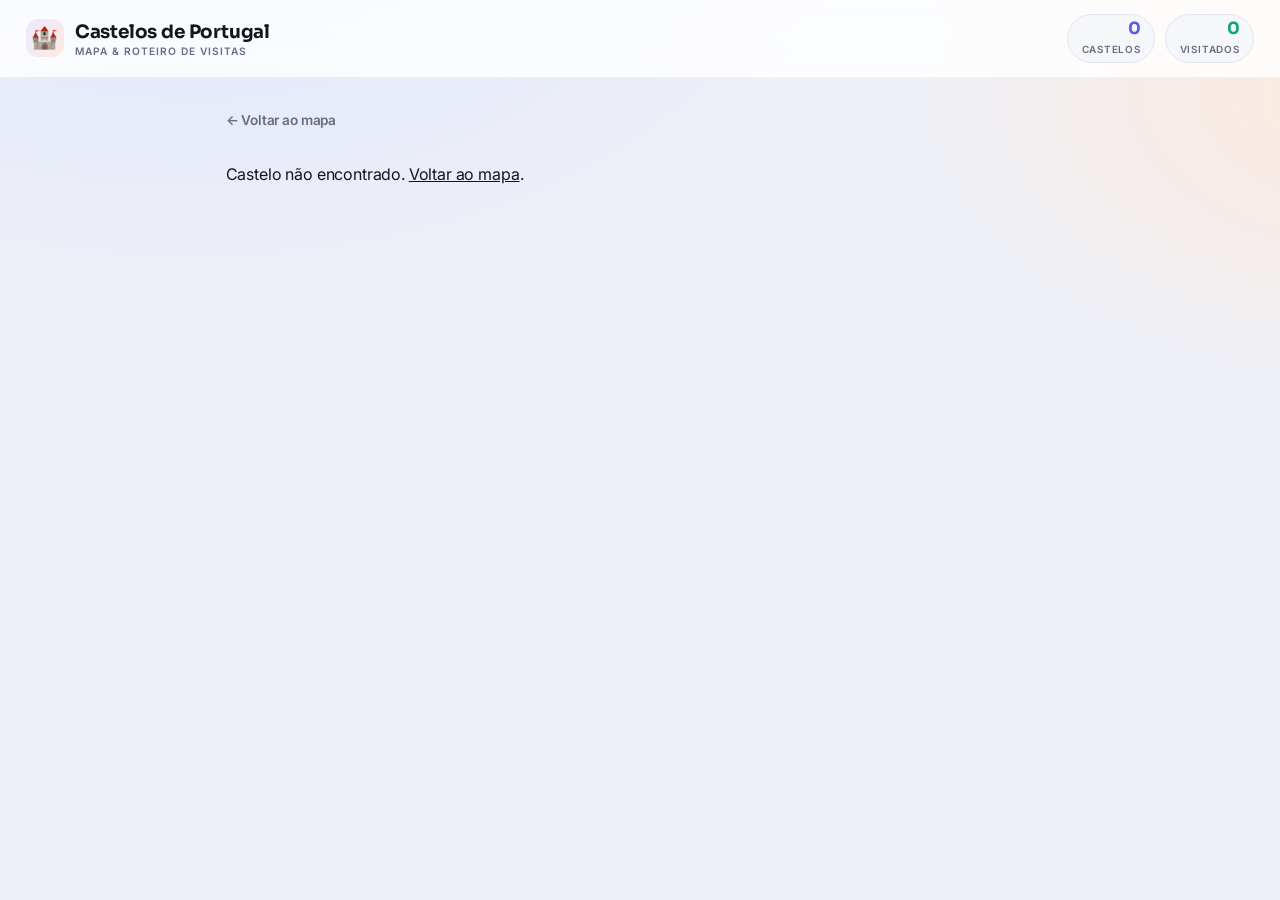
==== castle.html @ d74df735 "Initial commit: Castelos de Portugal interactive map site Static site with a Leaflet map of all 194 " ====
<!DOCTYPE html>
<html lang="pt">
<head>
<meta charset="UTF-8">
<meta name="viewport" content="width=device-width, initial-scale=1.0">
<title>Castelo — Castelos de Portugal</title>
<link rel="icon" href="data:image/svg+xml,<svg xmlns=%22http://www.w3.org/2000/svg%22 viewBox=%220 0 100 100%22><text y=%22.9em%22 font-size=%2290%22>🏰</text></svg>">
<link rel="preconnect" href="https://fonts.googleapis.com">
<link rel="preconnect" href="https://fonts.gstatic.com" crossorigin>
<link href="https://fonts.googleapis.com/css2?family=Sora:wght@500;600;700;800&family=Inter:wght@400;500;600;700&display=swap" rel="stylesheet">
<link rel="stylesheet" href="styles.css" />
</head>
<body>
  <header class="site-header">
    <a href="index.html" class="brand">
      <span class="crest">🏰</span>
      <span>Castelos de Portugal<small>mapa &amp; roteiro de visitas</small></span>
    </a>
    <div class="header-stats">
      <div class="header-stat">
        <span class="num" id="stat-total">0</span>
        <span class="lbl">Castelos</span>
      </div>
      <div class="header-stat visited">
        <span class="num" id="stat-visited">0</span>
        <span class="lbl">Visitados</span>
      </div>
    </div>
  </header>

  <div class="detail-wrap" id="detail-wrap">
    <a href="index.html" class="back-link">← Voltar ao mapa</a>
    <div id="content">Carregando…</div>
  </div>

  <div id="lightbox">
    <button class="close-x" id="lightbox-close">&times;</button>
    <img id="lightbox-img" src="" alt="" />
  </div>

  <div id="toast"></div>

  <script src="common.js"></script>
  <script src="storage.js"></script>
  <script src="castle.js"></script>
</body>
</html>
---- styles.css ----
:root {
  --font-display: "Sora", "Inter", -apple-system, "Segoe UI", sans-serif;
  --font-body: "Inter", -apple-system, "Segoe UI", sans-serif;

  --bg: #eef0f6;
  --bg-grad: radial-gradient(1200px 700px at 15% -10%, #dfe6ff 0%, transparent 55%),
             radial-gradient(1000px 600px at 110% 10%, #ffe9dc 0%, transparent 50%),
             var(--bg);
  --surface: #ffffff;
  --surface-2: #f6f7fb;
  --glass: rgba(255, 255, 255, 0.68);
  --glass-strong: rgba(255, 255, 255, 0.82);
  --glass-border: rgba(255, 255, 255, 0.55);
  --border: #e2e5f0;
  --text: #14161f;
  --text-muted: #676c80;
  --accent: #5b5bf0;
  --accent-2: #ff7a59;
  --accent-soft: #eceaff;
  --accent-2-soft: #ffe9e0;
  --visited: #17a673;
  --visited-soft: #dcf6ec;
  --shadow: 0 20px 50px -12px rgba(30, 34, 60, 0.22);
  --shadow-sm: 0 6px 18px -6px rgba(30, 34, 60, 0.16);
  --shadow-glass: 0 8px 32px rgba(30, 34, 60, 0.1);
  --radius-lg: 26px;
  --radius: 20px;
  --radius-sm: 14px;
  font-synthesis: none;
}

@media (prefers-color-scheme: dark) {
  :root {
    --bg: #0d0e14;
    --bg-grad: radial-gradient(1200px 700px at 15% -10%, #211b3d 0%, transparent 55%),
               radial-gradient(1000px 600px at 110% 10%, #3a2418 0%, transparent 50%),
               var(--bg);
    --surface: #16171f;
    --surface-2: #1c1d28;
    --glass: rgba(22, 23, 31, 0.62);
    --glass-strong: rgba(22, 23, 31, 0.82);
    --glass-border: rgba(255, 255, 255, 0.08);
    --border: #2a2c3a;
    --text: #f1f1f6;
    --text-muted: #9a9db2;
    --accent: #8b8cff;
    --accent-2: #ff9270;
    --accent-soft: #262452;
    --accent-2-soft: #3a2a20;
    --visited: #3ddba0;
    --visited-soft: #14342a;
    --shadow: 0 20px 50px -12px rgba(0, 0, 0, 0.55);
    --shadow-sm: 0 6px 18px -6px rgba(0, 0, 0, 0.45);
    --shadow-glass: 0 8px 32px rgba(0, 0, 0, 0.4);
  }
}

* { box-sizing: border-box; }

html, body {
  margin: 0;
  padding: 0;
  height: 100%;
}

body {
  font-family: var(--font-body);
  background: var(--bg-grad);
  background-attachment: fixed;
  color: var(--text);
  -webkit-font-smoothing: antialiased;
  letter-spacing: -0.01em;
}

a { color: inherit; }
::selection { background: var(--accent-soft); }

/* ---------- Header ---------- */

.site-header {
  display: flex;
  align-items: center;
  justify-content: space-between;
  gap: 1rem;
  padding: 0.85rem 1.6rem;
  background: var(--glass-strong);
  backdrop-filter: blur(20px) saturate(160%);
  -webkit-backdrop-filter: blur(20px) saturate(160%);
  border-bottom: 1px solid var(--glass-border);
  position: sticky;
  top: 0;
  z-index: 500;
}

.brand {
  display: flex;
  align-items: center;
  gap: 0.7rem;
  font-family: var(--font-display);
  font-size: 1.15rem;
  font-weight: 700;
  letter-spacing: -0.01em;
  text-decoration: none;
  color: var(--text);
}

.brand .crest {
  font-size: 1.35rem;
  line-height: 1;
  display: grid;
  place-items: center;
  width: 38px;
  height: 38px;
  border-radius: 12px;
  background: linear-gradient(135deg, var(--accent-soft), var(--accent-2-soft));
}

.brand small {
  display: block;
  font-family: var(--font-body);
  font-size: 0.64rem;
  letter-spacing: 0.1em;
  text-transform: uppercase;
  color: var(--text-muted);
  font-weight: 600;
  margin-top: 0.1rem;
}

.header-stats {
  display: flex;
  align-items: center;
  gap: 0.6rem;
  font-family: var(--font-body);
}

.header-stat {
  text-align: right;
  line-height: 1.1;
  padding: 0.35rem 0.85rem;
  border-radius: 999px;
  background: var(--surface-2);
  border: 1px solid var(--border);
}

.header-stat .num {
  display: block;
  font-family: var(--font-display);
  font-size: 1.05rem;
  font-weight: 700;
  color: var(--accent);
}

.header-stat.visited .num { color: var(--visited); }

.header-stat .lbl {
  font-size: 0.62rem;
  letter-spacing: 0.08em;
  text-transform: uppercase;
  color: var(--text-muted);
  font-weight: 600;
}

/* ---------- Layout: map page ---------- */

#app {
  display: flex;
  gap: 14px;
  height: calc(100vh - 68px);
  padding: 14px;
}

#map {
  flex: 1;
  height: 100%;
  background: var(--surface-2);
  border-radius: var(--radius-lg);
  box-shadow: var(--shadow);
  overflow: hidden;
  border: 1px solid var(--border);
}

.leaflet-container {
  font-family: var(--font-body);
  background: var(--surface-2) !important;
}

#sidebar {
  width: 360px;
  flex-shrink: 0;
  background: var(--glass-strong);
  backdrop-filter: blur(24px) saturate(160%);
  -webkit-backdrop-filter: blur(24px) saturate(160%);
  border: 1px solid var(--glass-border);
  border-radius: var(--radius-lg);
  box-shadow: var(--shadow);
  display: flex;
  flex-direction: column;
  overflow: hidden;
}

.sidebar-controls {
  padding: 1.1rem 1.1rem 0.8rem;
  border-bottom: 1px solid var(--border);
  font-family: var(--font-body);
}

.search-box { position: relative; }

.search-box input {
  width: 100%;
  padding: 0.65rem 1rem;
  border-radius: 999px;
  border: 1px solid var(--border);
  background: var(--surface);
  color: var(--text);
  font-size: 0.9rem;
  font-family: inherit;
  box-shadow: var(--shadow-sm);
}

.search-box input:focus {
  outline: none;
  box-shadow: 0 0 0 3px var(--accent-soft);
  border-color: var(--accent);
}

.filter-row {
  display: flex;
  gap: 0.5rem;
  margin-top: 0.7rem;
}

.filter-row select {
  flex: 1;
  padding: 0.45rem 0.6rem;
  border-radius: 10px;
  border: 1px solid var(--border);
  background: var(--surface);
  color: var(--text);
  font-size: 0.8rem;
  font-family: inherit;
  font-weight: 500;
}

.toggle-chip {
  display: inline-flex;
  align-items: center;
  gap: 0.35rem;
  padding: 0.42rem 0.75rem;
  border-radius: 999px;
  border: 1px solid var(--border);
  background: var(--surface);
  font-size: 0.76rem;
  font-weight: 600;
  cursor: pointer;
  user-select: none;
  white-space: nowrap;
  color: var(--text-muted);
  transition: background 0.15s, color 0.15s, border-color 0.15s;
}

.toggle-chip.active {
  background: var(--visited-soft);
  border-color: var(--visited);
  color: var(--visited);
}

#castle-list {
  flex: 1;
  overflow-y: auto;
  padding: 0.5rem 0.7rem 1rem;
  font-family: var(--font-body);
}

.list-item {
  display: flex;
  gap: 0.7rem;
  padding: 0.55rem 0.6rem;
  border-radius: var(--radius-sm);
  cursor: pointer;
  align-items: center;
  border: 1px solid transparent;
  transition: background 0.12s, transform 0.12s;
}

.list-item:hover {
  background: var(--surface);
  border-color: var(--border);
  transform: translateX(2px);
}

.list-item .thumb {
  width: 44px;
  height: 44px;
  border-radius: 12px;
  background: var(--surface-2) center/cover no-repeat;
  flex-shrink: 0;
  border: 1px solid var(--border);
}

.list-item .info { min-width: 0; flex: 1; }

.list-item .name {
  font-size: 0.86rem;
  font-weight: 600;
  white-space: nowrap;
  overflow: hidden;
  text-overflow: ellipsis;
}

.list-item .meta {
  font-size: 0.74rem;
  color: var(--text-muted);
  white-space: nowrap;
  overflow: hidden;
  text-overflow: ellipsis;
}

.list-item .visited-dot {
  width: 8px;
  height: 8px;
  border-radius: 50%;
  background: var(--visited);
  flex-shrink: 0;
  box-shadow: 0 0 0 3px var(--visited-soft);
}

.empty-note {
  padding: 2rem 1rem;
  text-align: center;
  color: var(--text-muted);
  font-size: 0.85rem;
}

/* ---------- Leaflet marker / popup styling ---------- */

.castle-marker { display: block; }

.castle-tooltip {
  background: var(--glass-strong);
  backdrop-filter: blur(16px) saturate(160%);
  -webkit-backdrop-filter: blur(16px) saturate(160%);
  color: var(--text);
  border: 1px solid var(--glass-border);
  border-radius: 14px;
  box-shadow: var(--shadow-glass);
  padding: 0.65rem 0.9rem;
  font-family: var(--font-body);
}
.castle-tooltip::before { border: none; }

.tt-name {
  font-family: var(--font-display);
  font-weight: 700;
  font-size: 0.92rem;
  margin-bottom: 0.15rem;
}
.tt-meta {
  font-size: 0.76rem;
  color: var(--text-muted);
}
.tt-hint {
  margin-top: 0.35rem;
  font-size: 0.7rem;
  color: var(--accent);
  font-weight: 700;
}

.marker-cluster-custom { background: transparent; }
.marker-cluster-custom div {
  width: 36px;
  height: 36px;
  border-radius: 50%;
  color: #fff;
  display: flex;
  align-items: center;
  justify-content: center;
  font-family: var(--font-display);
  font-weight: 700;
  font-size: 0.78rem;
  border: 3px solid var(--surface);
  box-shadow: var(--shadow-sm);
}

.leaflet-control-zoom {
  border: none !important;
  box-shadow: var(--shadow-sm) !important;
  border-radius: 12px !important;
  overflow: hidden;
}
.leaflet-control-zoom a {
  background: var(--glass-strong) !important;
  backdrop-filter: blur(12px);
  color: var(--text) !important;
  border-color: var(--glass-border) !important;
}
.leaflet-control-attribution {
  background: var(--glass) !important;
  backdrop-filter: blur(8px);
  border-radius: 8px 0 0 0;
  color: var(--text-muted) !important;
}
.leaflet-control-attribution a { color: var(--accent) !important; }

/* ---------- Detail page ---------- */

.detail-wrap {
  max-width: 880px;
  margin: 0 auto;
  padding: 2rem 1.6rem 5rem;
}

.back-link {
  display: inline-flex;
  align-items: center;
  gap: 0.35rem;
  font-family: var(--font-body);
  font-size: 0.85rem;
  font-weight: 600;
  color: var(--text-muted);
  text-decoration: none;
  margin-bottom: 1.2rem;
  transition: color 0.15s;
}

.back-link:hover { color: var(--accent); }

.hero {
  border-radius: var(--radius-lg);
  overflow: hidden;
  background: var(--surface-2);
  box-shadow: var(--shadow);
  margin-bottom: 1.6rem;
  position: relative;
  border: 1px solid var(--border);
}

.hero img {
  width: 100%;
  max-height: 420px;
  object-fit: cover;
  display: block;
}

.hero .hero-placeholder {
  width: 100%;
  height: 260px;
  display: flex;
  align-items: center;
  justify-content: center;
  font-size: 3.5rem;
  color: var(--accent);
  opacity: 0.4;
  background: linear-gradient(135deg, var(--accent-soft), var(--accent-2-soft));
}

.detail-title-row {
  display: flex;
  justify-content: space-between;
  align-items: flex-start;
  gap: 1rem;
  flex-wrap: wrap;
  margin-bottom: 0.4rem;
}

.detail-title-row h1 {
  font-family: var(--font-display);
  font-size: 2.1rem;
  font-weight: 800;
  letter-spacing: -0.02em;
  margin: 0;
  line-height: 1.15;
}

.badges {
  display: flex;
  gap: 0.5rem;
  flex-wrap: wrap;
  margin: 0.6rem 0 1.4rem;
  font-family: var(--font-body);
}

.badge {
  display: inline-flex;
  align-items: center;
  gap: 0.35rem;
  padding: 0.32rem 0.8rem;
  border-radius: 999px;
  background: var(--surface-2);
  border: 1px solid var(--border);
  font-size: 0.8rem;
  font-weight: 600;
  color: var(--text-muted);
}

.badge.year { color: var(--accent); border-color: var(--accent-soft); background: var(--accent-soft); }

.visit-btn {
  font-family: var(--font-body);
  display: inline-flex;
  align-items: center;
  gap: 0.5rem;
  padding: 0.65rem 1.4rem;
  border-radius: 999px;
  border: none;
  background: var(--surface-2);
  color: var(--visited);
  box-shadow: 0 0 0 1.5px var(--visited) inset;
  font-weight: 700;
  font-size: 0.9rem;
  cursor: pointer;
  transition: background 0.15s, color 0.15s, box-shadow 0.15s, transform 0.1s;
}

.visit-btn.active {
  background: linear-gradient(135deg, var(--visited), #0d9467);
  color: #fff;
  box-shadow: none;
}

.visit-btn:hover { transform: translateY(-1px); }
.visit-btn:active { transform: translateY(0); }

.detail-body {
  font-size: 1.05rem;
  line-height: 1.75;
  white-space: pre-line;
  color: var(--text);
}

.detail-section { margin-top: 2.2rem; }

.detail-section h2 {
  font-size: 0.82rem;
  text-transform: uppercase;
  letter-spacing: 0.1em;
  color: var(--accent);
  font-family: var(--font-display);
  font-weight: 700;
  border-bottom: 1px solid var(--border);
  padding-bottom: 0.6rem;
  margin-bottom: 1rem;
}

.info-grid {
  display: grid;
  grid-template-columns: repeat(auto-fit, minmax(180px, 1fr));
  gap: 0.9rem;
  font-family: var(--font-body);
}

.info-card {
  background: var(--surface);
  border: 1px solid var(--border);
  border-radius: var(--radius-sm);
  padding: 0.9rem 1.05rem;
  box-shadow: var(--shadow-sm);
}

.info-card .lbl {
  font-size: 0.68rem;
  text-transform: uppercase;
  letter-spacing: 0.07em;
  color: var(--text-muted);
  font-weight: 600;
  margin-bottom: 0.3rem;
}

.info-card .val {
  font-family: var(--font-display);
  font-size: 1rem;
  font-weight: 700;
}

.wiki-link {
  display: inline-flex;
  align-items: center;
  gap: 0.4rem;
  margin-top: 0.9rem;
  font-family: var(--font-body);
  font-size: 0.9rem;
  color: var(--accent);
  text-decoration: none;
  font-weight: 700;
  padding: 0.55rem 1rem;
  border-radius: 999px;
  background: var(--accent-soft);
  transition: transform 0.12s;
}

.wiki-link:hover { transform: translateY(-1px); }

/* photo memories */

.photo-grid {
  display: grid;
  grid-template-columns: repeat(auto-fill, minmax(140px, 1fr));
  gap: 0.8rem;
  font-family: var(--font-body);
}

.photo-tile {
  position: relative;
  aspect-ratio: 1;
  border-radius: var(--radius-sm);
  overflow: hidden;
  border: 1px solid var(--border);
  background: var(--surface-2);
  box-shadow: var(--shadow-sm);
}

.photo-tile img {
  width: 100%;
  height: 100%;
  object-fit: cover;
  display: block;
  cursor: pointer;
  transition: transform 0.25s ease;
}

.photo-tile:hover img { transform: scale(1.06); }

.photo-tile .del-btn {
  position: absolute;
  top: 6px;
  right: 6px;
  width: 24px;
  height: 24px;
  border-radius: 50%;
  border: none;
  background: rgba(15, 15, 20, 0.55);
  backdrop-filter: blur(6px);
  color: #fff;
  font-size: 0.9rem;
  cursor: pointer;
  display: flex;
  align-items: center;
  justify-content: center;
  line-height: 1;
}

.photo-tile .del-btn:hover { background: var(--accent-2); }

.add-photo-tile {
  aspect-ratio: 1;
  border-radius: var(--radius-sm);
  border: 2px dashed var(--border);
  display: flex;
  flex-direction: column;
  align-items: center;
  justify-content: center;
  gap: 0.3rem;
  cursor: pointer;
  color: var(--text-muted);
  font-size: 0.78rem;
  font-weight: 600;
  text-align: center;
  background: var(--surface-2);
  transition: border-color 0.15s, color 0.15s;
}

.add-photo-tile:hover {
  border-color: var(--accent);
  color: var(--accent);
}

.add-photo-tile .plus {
  font-size: 1.6rem;
  line-height: 1;
  font-weight: 400;
}

.photo-caption-row {
  margin-top: 0.7rem;
  font-size: 0.8rem;
  color: var(--text-muted);
}

/* lightbox */

#lightbox {
  position: fixed;
  inset: 0;
  background: rgba(10, 10, 16, 0.82);
  backdrop-filter: blur(6px);
  display: none;
  align-items: center;
  justify-content: center;
  z-index: 2000;
  padding: 2rem;
}

#lightbox.open { display: flex; }

#lightbox img {
  max-width: 100%;
  max-height: 100%;
  border-radius: 16px;
  box-shadow: var(--shadow);
}

#lightbox .close-x {
  position: absolute;
  top: 1.2rem;
  right: 1.6rem;
  color: #fff;
  font-size: 2rem;
  cursor: pointer;
  background: none;
  border: none;
  line-height: 1;
}

/* toast */

#toast {
  position: fixed;
  bottom: 1.5rem;
  left: 50%;
  transform: translateX(-50%) translateY(20px);
  background: var(--text);
  color: var(--bg);
  padding: 0.65rem 1.3rem;
  border-radius: 999px;
  font-family: var(--font-body);
  font-weight: 600;
  font-size: 0.85rem;
  opacity: 0;
  pointer-events: none;
  transition: opacity 0.2s, transform 0.2s;
  z-index: 3000;
  box-shadow: var(--shadow);
}

#toast.show {
  opacity: 1;
  transform: translateX(-50%) translateY(0);
}

/* responsive */

@media (max-width: 860px) {
  #app { flex-direction: column; height: auto; padding: 10px; gap: 10px; }
  #map { flex: none; height: 52vh; }
  #sidebar { flex: none; width: 100%; height: 45vh; }
  .header-stats { gap: 0.5rem; }
  .detail-title-row h1 { font-size: 1.6rem; }
}
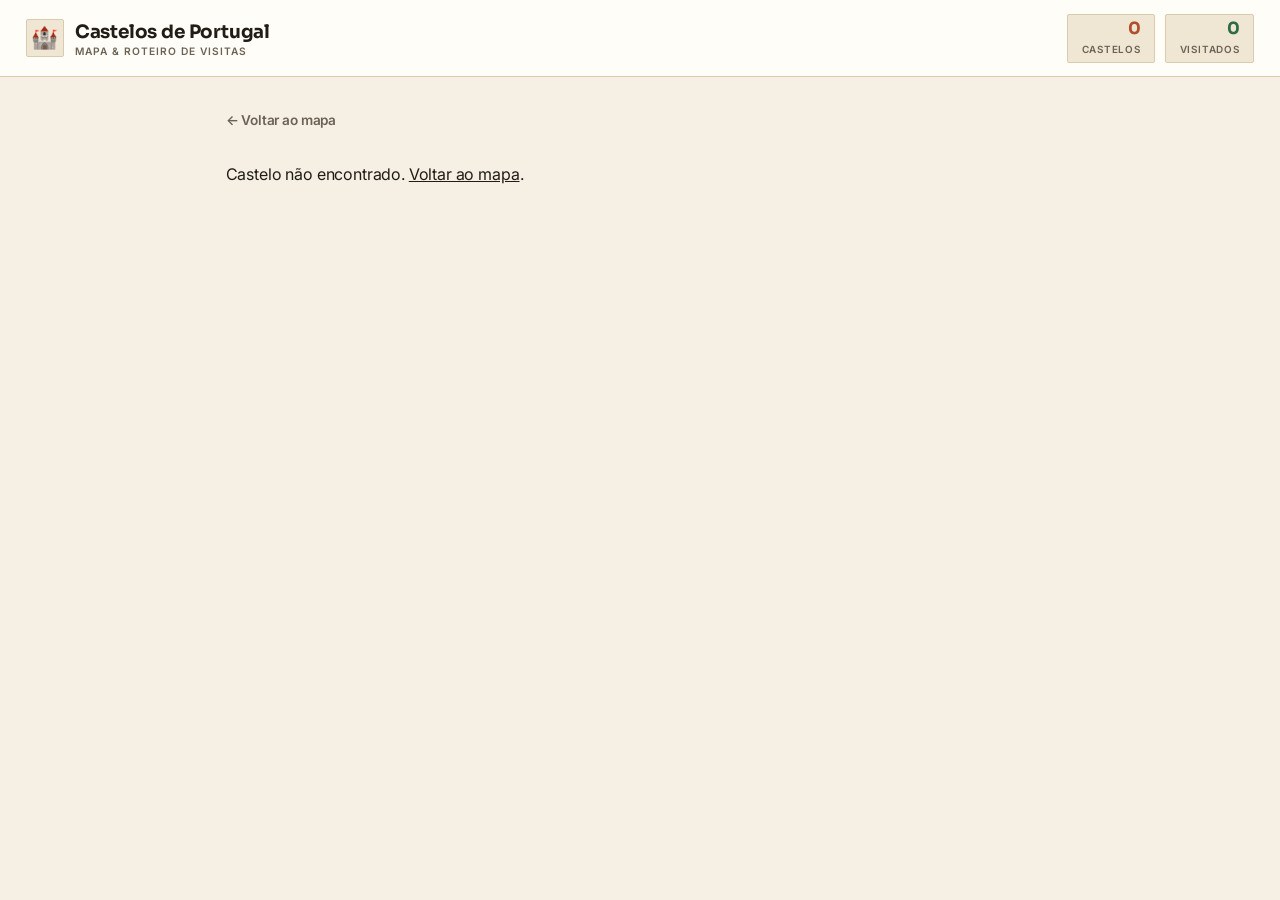
==== commit 4cfdabf0: "Redesign: flat "warm paper" light theme replacing glassmorphism Replace the indigo/coral glassmorphi" ====
--- a/castle.html
+++ b/castle.html
@@ -8,7 +8,7 @@
 <link rel="preconnect" href="https://fonts.googleapis.com">
 <link rel="preconnect" href="https://fonts.gstatic.com" crossorigin>
 <link href="https://fonts.googleapis.com/css2?family=Sora:wght@500;600;700;800&family=Inter:wght@400;500;600;700&display=swap" rel="stylesheet">
-<link rel="stylesheet" href="styles.css" />
+<link rel="stylesheet" href="styles.css?v=3" />
 </head>
 <body>
   <header class="site-header">
@@ -40,8 +40,8 @@
 
   <div id="toast"></div>
 
-  <script src="common.js"></script>
-  <script src="storage.js"></script>
-  <script src="castle.js"></script>
+  <script src="common.js?v=3"></script>
+  <script src="storage.js?v=3"></script>
+  <script src="castle.js?v=3"></script>
 </body>
 </html>
--- a/styles.css
+++ b/styles.css
@@ -2,56 +2,38 @@
   --font-display: "Sora", "Inter", -apple-system, "Segoe UI", sans-serif;
   --font-body: "Inter", -apple-system, "Segoe UI", sans-serif;
 
-  --bg: #eef0f6;
-  --bg-grad: radial-gradient(1200px 700px at 15% -10%, #dfe6ff 0%, transparent 55%),
-             radial-gradient(1000px 600px at 110% 10%, #ffe9dc 0%, transparent 50%),
-             var(--bg);
-  --surface: #ffffff;
-  --surface-2: #f6f7fb;
-  --glass: rgba(255, 255, 255, 0.68);
-  --glass-strong: rgba(255, 255, 255, 0.82);
-  --glass-border: rgba(255, 255, 255, 0.55);
-  --border: #e2e5f0;
-  --text: #14161f;
-  --text-muted: #676c80;
-  --accent: #5b5bf0;
-  --accent-2: #ff7a59;
-  --accent-soft: #eceaff;
-  --accent-2-soft: #ffe9e0;
-  --visited: #17a673;
-  --visited-soft: #dcf6ec;
-  --shadow: 0 20px 50px -12px rgba(30, 34, 60, 0.22);
-  --shadow-sm: 0 6px 18px -6px rgba(30, 34, 60, 0.16);
-  --shadow-glass: 0 8px 32px rgba(30, 34, 60, 0.1);
-  --radius-lg: 26px;
-  --radius: 20px;
-  --radius-sm: 14px;
+  --bg: #f6f0e4;
+  --surface: #fffdf8;
+  --surface-2: #efe6d4;
+  --border: #d8cbb0;
+  --text: #211d16;
+  --text-muted: #6b6255;
+  --accent: #b1502c;
+  --accent-2: #a97c2f;
+  --accent-soft: #f1ded2;
+  --accent-2-soft: #f0e6cf;
+  --visited: #2f6b46;
+  --visited-soft: #dfe8dc;
+  --shadow-sm: 0 1px 3px rgba(33, 29, 22, 0.14);
+  --radius: 2px;
   font-synthesis: none;
 }
 
 @media (prefers-color-scheme: dark) {
   :root {
-    --bg: #0d0e14;
-    --bg-grad: radial-gradient(1200px 700px at 15% -10%, #211b3d 0%, transparent 55%),
-               radial-gradient(1000px 600px at 110% 10%, #3a2418 0%, transparent 50%),
-               var(--bg);
-    --surface: #16171f;
-    --surface-2: #1c1d28;
-    --glass: rgba(22, 23, 31, 0.62);
-    --glass-strong: rgba(22, 23, 31, 0.82);
-    --glass-border: rgba(255, 255, 255, 0.08);
-    --border: #2a2c3a;
-    --text: #f1f1f6;
-    --text-muted: #9a9db2;
-    --accent: #8b8cff;
-    --accent-2: #ff9270;
-    --accent-soft: #262452;
-    --accent-2-soft: #3a2a20;
-    --visited: #3ddba0;
-    --visited-soft: #14342a;
-    --shadow: 0 20px 50px -12px rgba(0, 0, 0, 0.55);
-    --shadow-sm: 0 6px 18px -6px rgba(0, 0, 0, 0.45);
-    --shadow-glass: 0 8px 32px rgba(0, 0, 0, 0.4);
+    --bg: #1c1914;
+    --surface: #262119;
+    --surface-2: #2f2920;
+    --border: #443c2e;
+    --text: #ede4d3;
+    --text-muted: #a89a83;
+    --accent: #d97a4f;
+    --accent-2: #c9a054;
+    --accent-soft: #3a2620;
+    --accent-2-soft: #3a3020;
+    --visited: #5fae7c;
+    --visited-soft: #223529;
+    --shadow-sm: 0 1px 3px rgba(0, 0, 0, 0.5);
   }
 }
 
@@ -65,8 +47,7 @@
 
 body {
   font-family: var(--font-body);
-  background: var(--bg-grad);
-  background-attachment: fixed;
+  background: var(--bg);
   color: var(--text);
   -webkit-font-smoothing: antialiased;
   letter-spacing: -0.01em;
@@ -83,10 +64,8 @@
   justify-content: space-between;
   gap: 1rem;
   padding: 0.85rem 1.6rem;
-  background: var(--glass-strong);
-  backdrop-filter: blur(20px) saturate(160%);
-  -webkit-backdrop-filter: blur(20px) saturate(160%);
-  border-bottom: 1px solid var(--glass-border);
+  background: var(--surface);
+  border-bottom: 1px solid var(--border);
   position: sticky;
   top: 0;
   z-index: 500;
@@ -111,8 +90,9 @@
   place-items: center;
   width: 38px;
   height: 38px;
-  border-radius: 12px;
-  background: linear-gradient(135deg, var(--accent-soft), var(--accent-2-soft));
+  border-radius: var(--radius);
+  background: var(--surface-2);
+  border: 1px solid var(--border);
 }
 
 .brand small {
@@ -137,7 +117,7 @@
   text-align: right;
   line-height: 1.1;
   padding: 0.35rem 0.85rem;
-  border-radius: 999px;
+  border-radius: var(--radius);
   background: var(--surface-2);
   border: 1px solid var(--border);
 }
@@ -173,8 +153,7 @@
   flex: 1;
   height: 100%;
   background: var(--surface-2);
-  border-radius: var(--radius-lg);
-  box-shadow: var(--shadow);
+  border-radius: var(--radius);
   overflow: hidden;
   border: 1px solid var(--border);
 }
@@ -187,12 +166,9 @@
 #sidebar {
   width: 360px;
   flex-shrink: 0;
-  background: var(--glass-strong);
-  backdrop-filter: blur(24px) saturate(160%);
-  -webkit-backdrop-filter: blur(24px) saturate(160%);
-  border: 1px solid var(--glass-border);
-  border-radius: var(--radius-lg);
-  box-shadow: var(--shadow);
+  background: var(--surface);
+  border: 1px solid var(--border);
+  border-radius: var(--radius);
   display: flex;
   flex-direction: column;
   overflow: hidden;
@@ -209,13 +185,12 @@
 .search-box input {
   width: 100%;
   padding: 0.65rem 1rem;
-  border-radius: 999px;
+  border-radius: var(--radius);
   border: 1px solid var(--border);
   background: var(--surface);
   color: var(--text);
   font-size: 0.9rem;
   font-family: inherit;
-  box-shadow: var(--shadow-sm);
 }
 
 .search-box input:focus {
@@ -233,7 +208,7 @@
 .filter-row select {
   flex: 1;
   padding: 0.45rem 0.6rem;
-  border-radius: 10px;
+  border-radius: var(--radius);
   border: 1px solid var(--border);
   background: var(--surface);
   color: var(--text);
@@ -247,7 +222,7 @@
   align-items: center;
   gap: 0.35rem;
   padding: 0.42rem 0.75rem;
-  border-radius: 999px;
+  border-radius: var(--radius);
   border: 1px solid var(--border);
   background: var(--surface);
   font-size: 0.76rem;
@@ -276,7 +251,7 @@
   display: flex;
   gap: 0.7rem;
   padding: 0.55rem 0.6rem;
-  border-radius: var(--radius-sm);
+  border-radius: var(--radius);
   cursor: pointer;
   align-items: center;
   border: 1px solid transparent;
@@ -284,7 +259,7 @@
 }
 
 .list-item:hover {
-  background: var(--surface);
+  background: var(--surface-2);
   border-color: var(--border);
   transform: translateX(2px);
 }
@@ -292,7 +267,7 @@
 .list-item .thumb {
   width: 44px;
   height: 44px;
-  border-radius: 12px;
+  border-radius: var(--radius);
   background: var(--surface-2) center/cover no-repeat;
   flex-shrink: 0;
   border: 1px solid var(--border);
@@ -337,13 +312,11 @@
 .castle-marker { display: block; }
 
 .castle-tooltip {
-  background: var(--glass-strong);
-  backdrop-filter: blur(16px) saturate(160%);
-  -webkit-backdrop-filter: blur(16px) saturate(160%);
+  background: var(--surface);
   color: var(--text);
-  border: 1px solid var(--glass-border);
-  border-radius: 14px;
-  box-shadow: var(--shadow-glass);
+  border: 1px solid var(--border);
+  border-radius: var(--radius);
+  box-shadow: var(--shadow-sm);
   padding: 0.65rem 0.9rem;
   font-family: var(--font-body);
 }
@@ -366,38 +339,20 @@
   font-weight: 700;
 }
 
-.marker-cluster-custom { background: transparent; }
-.marker-cluster-custom div {
-  width: 36px;
-  height: 36px;
-  border-radius: 50%;
-  color: #fff;
-  display: flex;
-  align-items: center;
-  justify-content: center;
-  font-family: var(--font-display);
-  font-weight: 700;
-  font-size: 0.78rem;
-  border: 3px solid var(--surface);
-  box-shadow: var(--shadow-sm);
-}
-
 .leaflet-control-zoom {
-  border: none !important;
-  box-shadow: var(--shadow-sm) !important;
-  border-radius: 12px !important;
+  border: 1px solid var(--border) !important;
+  border-radius: var(--radius) !important;
   overflow: hidden;
+  box-shadow: none !important;
 }
 .leaflet-control-zoom a {
-  background: var(--glass-strong) !important;
-  backdrop-filter: blur(12px);
+  background: var(--surface) !important;
   color: var(--text) !important;
-  border-color: var(--glass-border) !important;
+  border-color: var(--border) !important;
 }
 .leaflet-control-attribution {
-  background: var(--glass) !important;
-  backdrop-filter: blur(8px);
-  border-radius: 8px 0 0 0;
+  background: var(--surface) !important;
+  border-radius: var(--radius) 0 0 0;
   color: var(--text-muted) !important;
 }
 .leaflet-control-attribution a { color: var(--accent) !important; }
@@ -426,10 +381,9 @@
 .back-link:hover { color: var(--accent); }
 
 .hero {
-  border-radius: var(--radius-lg);
+  border-radius: var(--radius);
   overflow: hidden;
   background: var(--surface-2);
-  box-shadow: var(--shadow);
   margin-bottom: 1.6rem;
   position: relative;
   border: 1px solid var(--border);
@@ -451,7 +405,7 @@
   font-size: 3.5rem;
   color: var(--accent);
   opacity: 0.4;
-  background: linear-gradient(135deg, var(--accent-soft), var(--accent-2-soft));
+  background: var(--surface-2);
 }
 
 .detail-title-row {
@@ -485,7 +439,7 @@
   align-items: center;
   gap: 0.35rem;
   padding: 0.32rem 0.8rem;
-  border-radius: 999px;
+  border-radius: var(--radius);
   background: var(--surface-2);
   border: 1px solid var(--border);
   font-size: 0.8rem;
@@ -501,21 +455,19 @@
   align-items: center;
   gap: 0.5rem;
   padding: 0.65rem 1.4rem;
-  border-radius: 999px;
-  border: none;
-  background: var(--surface-2);
+  border-radius: var(--radius);
+  border: 1px solid var(--visited);
+  background: var(--surface);
   color: var(--visited);
-  box-shadow: 0 0 0 1.5px var(--visited) inset;
   font-weight: 700;
   font-size: 0.9rem;
   cursor: pointer;
-  transition: background 0.15s, color 0.15s, box-shadow 0.15s, transform 0.1s;
+  transition: background 0.15s, color 0.15s, transform 0.1s;
 }
 
 .visit-btn.active {
-  background: linear-gradient(135deg, var(--visited), #0d9467);
+  background: var(--visited);
   color: #fff;
-  box-shadow: none;
 }
 
 .visit-btn:hover { transform: translateY(-1px); }
@@ -552,9 +504,8 @@
 .info-card {
   background: var(--surface);
   border: 1px solid var(--border);
-  border-radius: var(--radius-sm);
+  border-radius: var(--radius);
   padding: 0.9rem 1.05rem;
-  box-shadow: var(--shadow-sm);
 }
 
 .info-card .lbl {
@@ -583,7 +534,7 @@
   text-decoration: none;
   font-weight: 700;
   padding: 0.55rem 1rem;
-  border-radius: 999px;
+  border-radius: var(--radius);
   background: var(--accent-soft);
   transition: transform 0.12s;
 }
@@ -602,11 +553,10 @@
 .photo-tile {
   position: relative;
   aspect-ratio: 1;
-  border-radius: var(--radius-sm);
+  border-radius: var(--radius);
   overflow: hidden;
   border: 1px solid var(--border);
   background: var(--surface-2);
-  box-shadow: var(--shadow-sm);
 }
 
 .photo-tile img {
@@ -626,10 +576,9 @@
   right: 6px;
   width: 24px;
   height: 24px;
-  border-radius: 50%;
+  border-radius: var(--radius);
   border: none;
-  background: rgba(15, 15, 20, 0.55);
-  backdrop-filter: blur(6px);
+  background: rgba(15, 15, 20, 0.6);
   color: #fff;
   font-size: 0.9rem;
   cursor: pointer;
@@ -639,11 +588,11 @@
   line-height: 1;
 }
 
-.photo-tile .del-btn:hover { background: var(--accent-2); }
+.photo-tile .del-btn:hover { background: var(--accent); }
 
 .add-photo-tile {
   aspect-ratio: 1;
-  border-radius: var(--radius-sm);
+  border-radius: var(--radius);
   border: 2px dashed var(--border);
   display: flex;
   flex-direction: column;
@@ -681,8 +630,7 @@
 #lightbox {
   position: fixed;
   inset: 0;
-  background: rgba(10, 10, 16, 0.82);
-  backdrop-filter: blur(6px);
+  background: rgba(10, 8, 5, 0.86);
   display: none;
   align-items: center;
   justify-content: center;
@@ -695,8 +643,8 @@
 #lightbox img {
   max-width: 100%;
   max-height: 100%;
-  border-radius: 16px;
-  box-shadow: var(--shadow);
+  border-radius: var(--radius);
+  box-shadow: var(--shadow-sm);
 }
 
 #lightbox .close-x {
@@ -721,7 +669,7 @@
   background: var(--text);
   color: var(--bg);
   padding: 0.65rem 1.3rem;
-  border-radius: 999px;
+  border-radius: var(--radius);
   font-family: var(--font-body);
   font-weight: 600;
   font-size: 0.85rem;
@@ -729,7 +677,7 @@
   pointer-events: none;
   transition: opacity 0.2s, transform 0.2s;
   z-index: 3000;
-  box-shadow: var(--shadow);
+  box-shadow: var(--shadow-sm);
 }
 
 #toast.show {
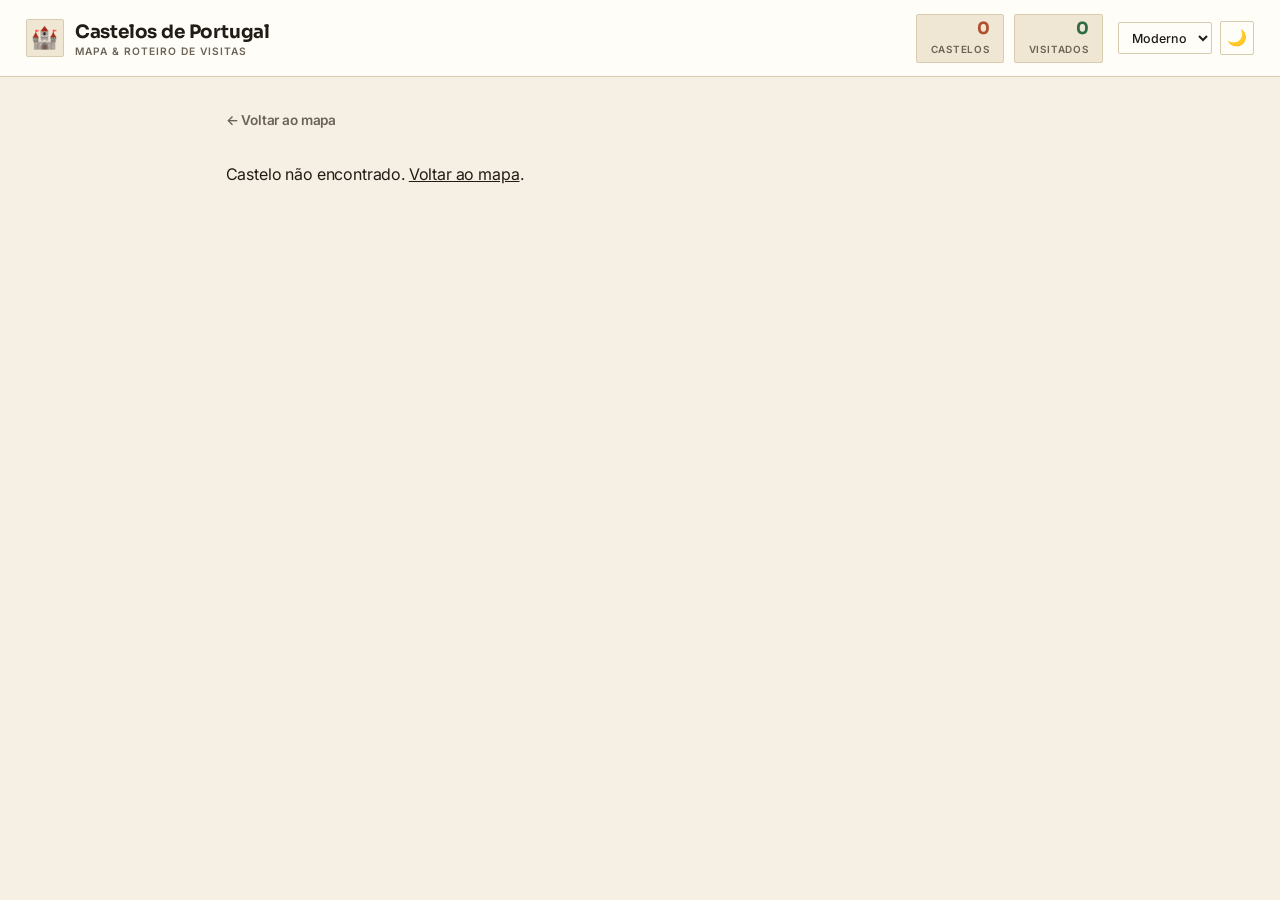
==== commit ea885df2: "Add light/dark theme toggle and font picker Add a header button to explicitly switch between light a" ====
--- a/castle.html
+++ b/castle.html
@@ -5,10 +5,20 @@
 <meta name="viewport" content="width=device-width, initial-scale=1.0">
 <title>Castelo — Castelos de Portugal</title>
 <link rel="icon" href="data:image/svg+xml,<svg xmlns=%22http://www.w3.org/2000/svg%22 viewBox=%220 0 100 100%22><text y=%22.9em%22 font-size=%2290%22>🏰</text></svg>">
+<script>
+(function () {
+  try {
+    var theme = localStorage.getItem("castelos:theme");
+    if (theme) document.documentElement.setAttribute("data-theme", theme);
+    var font = localStorage.getItem("castelos:font");
+    if (font) document.documentElement.setAttribute("data-font", font);
+  } catch (e) {}
+})();
+</script>
 <link rel="preconnect" href="https://fonts.googleapis.com">
 <link rel="preconnect" href="https://fonts.gstatic.com" crossorigin>
-<link href="https://fonts.googleapis.com/css2?family=Sora:wght@500;600;700;800&family=Inter:wght@400;500;600;700&display=swap" rel="stylesheet">
-<link rel="stylesheet" href="styles.css?v=3" />
+<link href="https://fonts.googleapis.com/css2?family=Sora:wght@500;600;700;800&family=Inter:wght@400;500;600;700&family=Playfair+Display:wght@600;700;800&family=Lora:wght@400;500;600;700&family=Space+Grotesk:wght@500;600;700&family=Work+Sans:wght@400;500;600&display=swap" rel="stylesheet">
+<link rel="stylesheet" href="styles.css?v=4" />
 </head>
 <body>
   <header class="site-header">
@@ -16,14 +26,24 @@
       <span class="crest">🏰</span>
       <span>Castelos de Portugal<small>mapa &amp; roteiro de visitas</small></span>
     </a>
-    <div class="header-stats">
-      <div class="header-stat">
-        <span class="num" id="stat-total">0</span>
-        <span class="lbl">Castelos</span>
+    <div class="header-right">
+      <div class="header-stats">
+        <div class="header-stat">
+          <span class="num" id="stat-total">0</span>
+          <span class="lbl">Castelos</span>
+        </div>
+        <div class="header-stat visited">
+          <span class="num" id="stat-visited">0</span>
+          <span class="lbl">Visitados</span>
+        </div>
       </div>
-      <div class="header-stat visited">
-        <span class="num" id="stat-visited">0</span>
-        <span class="lbl">Visitados</span>
+      <div class="header-controls">
+        <select id="font-select" class="font-select" title="Tipo de letra">
+          <option value="">Moderno</option>
+          <option value="classic">Clássico</option>
+          <option value="direct">Direto</option>
+        </select>
+        <button id="theme-toggle" class="icon-btn" title="Alternar modo claro/escuro">🌙</button>
       </div>
     </div>
   </header>
@@ -40,8 +60,8 @@
 
   <div id="toast"></div>
 
-  <script src="common.js?v=3"></script>
-  <script src="storage.js?v=3"></script>
-  <script src="castle.js?v=3"></script>
+  <script src="common.js?v=4"></script>
+  <script src="storage.js?v=4"></script>
+  <script src="castle.js?v=4"></script>
 </body>
 </html>
--- a/styles.css
+++ b/styles.css
@@ -17,24 +17,65 @@
   --shadow-sm: 0 1px 3px rgba(33, 29, 22, 0.14);
   --radius: 2px;
   font-synthesis: none;
+
+  /* dark palette values, only switched on below (system preference or forced via data-theme) */
+  --bg-dark: #1c1914;
+  --surface-dark: #262119;
+  --surface-2-dark: #2f2920;
+  --border-dark: #443c2e;
+  --text-dark: #ede4d3;
+  --text-muted-dark: #a89a83;
+  --accent-dark: #d97a4f;
+  --accent-2-dark: #c9a054;
+  --accent-soft-dark: #3a2620;
+  --accent-2-soft-dark: #3a3020;
+  --visited-dark: #5fae7c;
+  --visited-soft-dark: #223529;
+  --shadow-sm-dark: 0 1px 3px rgba(0, 0, 0, 0.5);
+}
+
+/* font choices, selectable via the header font picker (data-font on <html>) */
+:root[data-font="classic"] {
+  --font-display: "Playfair Display", Georgia, serif;
+  --font-body: "Lora", Georgia, serif;
+}
+:root[data-font="direct"] {
+  --font-display: "Space Grotesk", -apple-system, "Segoe UI", sans-serif;
+  --font-body: "Work Sans", -apple-system, "Segoe UI", sans-serif;
 }
 
 @media (prefers-color-scheme: dark) {
-  :root {
-    --bg: #1c1914;
-    --surface: #262119;
-    --surface-2: #2f2920;
-    --border: #443c2e;
-    --text: #ede4d3;
-    --text-muted: #a89a83;
-    --accent: #d97a4f;
-    --accent-2: #c9a054;
-    --accent-soft: #3a2620;
-    --accent-2-soft: #3a3020;
-    --visited: #5fae7c;
-    --visited-soft: #223529;
-    --shadow-sm: 0 1px 3px rgba(0, 0, 0, 0.5);
+  :root:not([data-theme="light"]) {
+    --bg: var(--bg-dark);
+    --surface: var(--surface-dark);
+    --surface-2: var(--surface-2-dark);
+    --border: var(--border-dark);
+    --text: var(--text-dark);
+    --text-muted: var(--text-muted-dark);
+    --accent: var(--accent-dark);
+    --accent-2: var(--accent-2-dark);
+    --accent-soft: var(--accent-soft-dark);
+    --accent-2-soft: var(--accent-2-soft-dark);
+    --visited: var(--visited-dark);
+    --visited-soft: var(--visited-soft-dark);
+    --shadow-sm: var(--shadow-sm-dark);
   }
+}
+
+:root[data-theme="dark"] {
+  --bg: var(--bg-dark);
+  --surface: var(--surface-dark);
+  --surface-2: var(--surface-2-dark);
+  --border: var(--border-dark);
+  --text: var(--text-dark);
+  --text-muted: var(--text-muted-dark);
+  --accent: var(--accent-dark);
+  --accent-2: var(--accent-2-dark);
+  --accent-soft: var(--accent-soft-dark);
+  --accent-2-soft: var(--accent-2-soft-dark);
+  --visited: var(--visited-dark);
+  --visited-soft: var(--visited-soft-dark);
+  --shadow-sm: var(--shadow-sm-dark);
 }
 
 * { box-sizing: border-box; }
@@ -106,11 +147,56 @@
   margin-top: 0.1rem;
 }
 
+.header-right {
+  display: flex;
+  align-items: center;
+  gap: 0.9rem;
+}
+
 .header-stats {
   display: flex;
   align-items: center;
   gap: 0.6rem;
   font-family: var(--font-body);
+}
+
+.header-controls {
+  display: flex;
+  align-items: center;
+  gap: 0.5rem;
+}
+
+.font-select {
+  padding: 0.4rem 0.55rem;
+  border-radius: var(--radius);
+  border: 1px solid var(--border);
+  background: var(--surface);
+  color: var(--text);
+  font-family: var(--font-body);
+  font-size: 0.78rem;
+  font-weight: 500;
+  cursor: pointer;
+}
+
+.icon-btn {
+  display: inline-flex;
+  align-items: center;
+  justify-content: center;
+  width: 34px;
+  height: 34px;
+  border-radius: var(--radius);
+  border: 1px solid var(--border);
+  background: var(--surface);
+  color: var(--text);
+  font-size: 1rem;
+  line-height: 1;
+  cursor: pointer;
+  transition: background 0.15s, border-color 0.15s;
+}
+
+.icon-btn:hover {
+  border-color: var(--accent);
+  background: var(--accent-soft);
 }
 
 .header-stat {
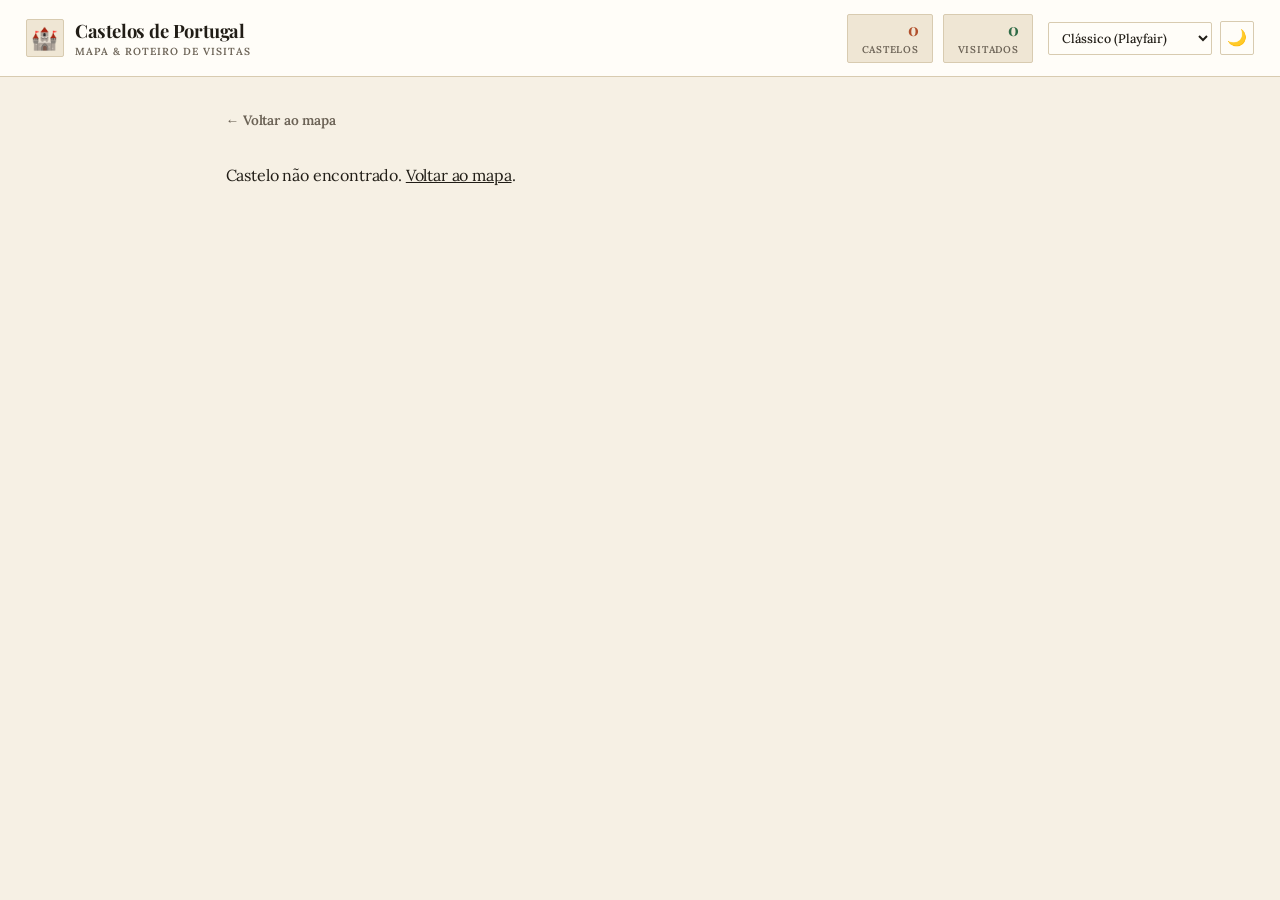
==== commit b74d4cc5: "Expand font picker to 10 classic serif options Replace the single "Clássico" default with a picker o" ====
--- a/castle.html
+++ b/castle.html
@@ -17,8 +17,8 @@
 </script>
 <link rel="preconnect" href="https://fonts.googleapis.com">
 <link rel="preconnect" href="https://fonts.gstatic.com" crossorigin>
-<link href="https://fonts.googleapis.com/css2?family=Sora:wght@500;600;700;800&family=Inter:wght@400;500;600;700&family=Playfair+Display:wght@600;700;800&family=Lora:wght@400;500;600;700&family=Space+Grotesk:wght@500;600;700&family=Work+Sans:wght@400;500;600&display=swap" rel="stylesheet">
-<link rel="stylesheet" href="styles.css?v=4" />
+<link href="https://fonts.googleapis.com/css2?family=Playfair+Display:wght@600;700;800&family=Lora:wght@400;500;600;700&family=Cormorant+Garamond:wght@500;600;700&family=EB+Garamond:wght@400;500;600;700&family=Cinzel:wght@600;700;800&family=Crimson+Text:wght@400;600;700&family=Libre+Baskerville:wght@400;700&family=PT+Serif:wght@400;700&family=Spectral:wght@500;600;700&family=Cardo:wght@400;700&family=Bitter:wght@500;600;700&family=Old+Standard+TT:wght@400;700&family=Merriweather:wght@400;700;900&family=Domine:wght@500;600;700&display=swap" rel="stylesheet">
+<link rel="stylesheet" href="styles.css?v=6" />
 </head>
 <body>
   <header class="site-header">
@@ -39,9 +39,16 @@
       </div>
       <div class="header-controls">
         <select id="font-select" class="font-select" title="Tipo de letra">
-          <option value="">Moderno</option>
-          <option value="classic">Clássico</option>
-          <option value="direct">Direto</option>
+          <option value="">Clássico (Playfair)</option>
+          <option value="garamond">Garamond Antigo</option>
+          <option value="monumental">Monumental (Cinzel)</option>
+          <option value="baskerville">Baskerville</option>
+          <option value="spectral">Spectral</option>
+          <option value="cardo">Cardo Histórico</option>
+          <option value="slab">Pedra (Bitter)</option>
+          <option value="oldstandard">Old Standard</option>
+          <option value="merriweather">Merriweather</option>
+          <option value="domine">Domine</option>
         </select>
         <button id="theme-toggle" class="icon-btn" title="Alternar modo claro/escuro">🌙</button>
       </div>
@@ -60,8 +67,8 @@
 
   <div id="toast"></div>
 
-  <script src="common.js?v=4"></script>
-  <script src="storage.js?v=4"></script>
-  <script src="castle.js?v=4"></script>
+  <script src="common.js?v=6"></script>
+  <script src="storage.js?v=6"></script>
+  <script src="castle.js?v=6"></script>
 </body>
 </html>
--- a/styles.css
+++ b/styles.css
@@ -1,6 +1,6 @@
 :root {
-  --font-display: "Sora", "Inter", -apple-system, "Segoe UI", sans-serif;
-  --font-body: "Inter", -apple-system, "Segoe UI", sans-serif;
+  --font-display: "Playfair Display", Georgia, serif;
+  --font-body: "Lora", Georgia, serif;
 
   --bg: #f6f0e4;
   --surface: #fffdf8;
@@ -34,14 +34,42 @@
   --shadow-sm-dark: 0 1px 3px rgba(0, 0, 0, 0.5);
 }
 
-/* font choices, selectable via the header font picker (data-font on <html>) */
-:root[data-font="classic"] {
-  --font-display: "Playfair Display", Georgia, serif;
-  --font-body: "Lora", Georgia, serif;
-}
-:root[data-font="direct"] {
-  --font-display: "Space Grotesk", -apple-system, "Segoe UI", sans-serif;
-  --font-body: "Work Sans", -apple-system, "Segoe UI", sans-serif;
+/* classic font choices, selectable via the header font picker (data-font on <html>) */
+:root[data-font="garamond"] {
+  --font-display: "Cormorant Garamond", Georgia, serif;
+  --font-body: "EB Garamond", Georgia, serif;
+}
+:root[data-font="monumental"] {
+  --font-display: "Cinzel", Georgia, serif;
+  --font-body: "Crimson Text", Georgia, serif;
+}
+:root[data-font="baskerville"] {
+  --font-display: "Libre Baskerville", Georgia, serif;
+  --font-body: "PT Serif", Georgia, serif;
+}
+:root[data-font="spectral"] {
+  --font-display: "Spectral", Georgia, serif;
+  --font-body: "Spectral", Georgia, serif;
+}
+:root[data-font="cardo"] {
+  --font-display: "Cardo", Georgia, serif;
+  --font-body: "Cardo", Georgia, serif;
+}
+:root[data-font="slab"] {
+  --font-display: "Bitter", Georgia, serif;
+  --font-body: "Bitter", Georgia, serif;
+}
+:root[data-font="oldstandard"] {
+  --font-display: "Old Standard TT", Georgia, serif;
+  --font-body: "Old Standard TT", Georgia, serif;
+}
+:root[data-font="merriweather"] {
+  --font-display: "Merriweather", Georgia, serif;
+  --font-body: "Merriweather", Georgia, serif;
+}
+:root[data-font="domine"] {
+  --font-display: "Domine", Georgia, serif;
+  --font-body: "Domine", Georgia, serif;
 }
 
 @media (prefers-color-scheme: dark) {
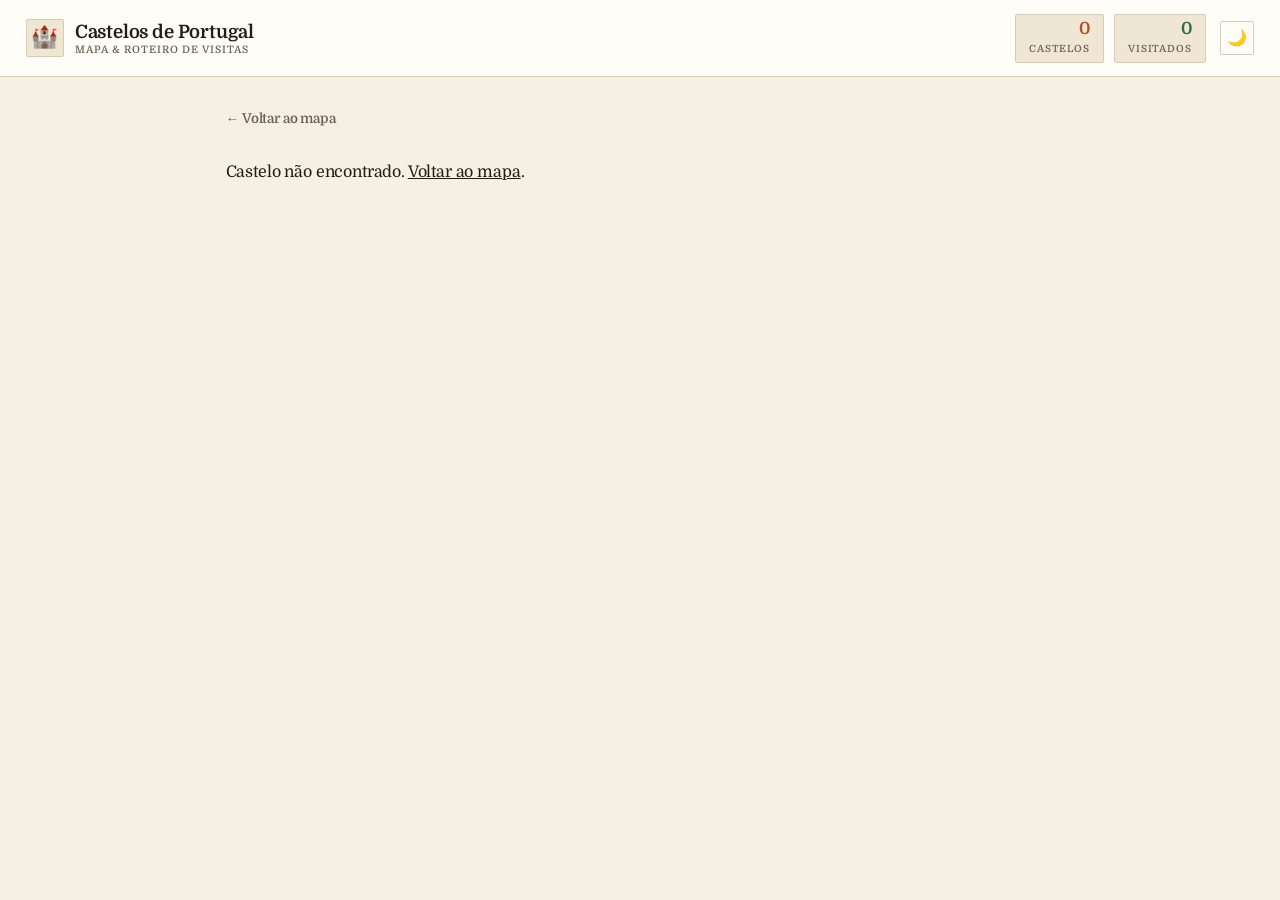
==== commit 5dabc612: "Lock font to Domine, remove font picker, default to light theme Remove the font picker entirely and " ====
--- a/castle.html
+++ b/castle.html
@@ -10,15 +10,13 @@
   try {
     var theme = localStorage.getItem("castelos:theme");
     if (theme) document.documentElement.setAttribute("data-theme", theme);
-    var font = localStorage.getItem("castelos:font");
-    if (font) document.documentElement.setAttribute("data-font", font);
   } catch (e) {}
 })();
 </script>
 <link rel="preconnect" href="https://fonts.googleapis.com">
 <link rel="preconnect" href="https://fonts.gstatic.com" crossorigin>
-<link href="https://fonts.googleapis.com/css2?family=Playfair+Display:wght@600;700;800&family=Lora:wght@400;500;600;700&family=Cormorant+Garamond:wght@500;600;700&family=EB+Garamond:wght@400;500;600;700&family=Cinzel:wght@600;700;800&family=Crimson+Text:wght@400;600;700&family=Libre+Baskerville:wght@400;700&family=PT+Serif:wght@400;700&family=Spectral:wght@500;600;700&family=Cardo:wght@400;700&family=Bitter:wght@500;600;700&family=Old+Standard+TT:wght@400;700&family=Merriweather:wght@400;700;900&family=Domine:wght@500;600;700&display=swap" rel="stylesheet">
-<link rel="stylesheet" href="styles.css?v=6" />
+<link href="https://fonts.googleapis.com/css2?family=Domine:wght@500;600;700&display=swap" rel="stylesheet">
+<link rel="stylesheet" href="styles.css?v=7" />
 </head>
 <body>
   <header class="site-header">
@@ -38,18 +36,6 @@
         </div>
       </div>
       <div class="header-controls">
-        <select id="font-select" class="font-select" title="Tipo de letra">
-          <option value="">Clássico (Playfair)</option>
-          <option value="garamond">Garamond Antigo</option>
-          <option value="monumental">Monumental (Cinzel)</option>
-          <option value="baskerville">Baskerville</option>
-          <option value="spectral">Spectral</option>
-          <option value="cardo">Cardo Histórico</option>
-          <option value="slab">Pedra (Bitter)</option>
-          <option value="oldstandard">Old Standard</option>
-          <option value="merriweather">Merriweather</option>
-          <option value="domine">Domine</option>
-        </select>
         <button id="theme-toggle" class="icon-btn" title="Alternar modo claro/escuro">🌙</button>
       </div>
     </div>
@@ -67,8 +53,8 @@
 
   <div id="toast"></div>
 
-  <script src="common.js?v=6"></script>
-  <script src="storage.js?v=6"></script>
-  <script src="castle.js?v=6"></script>
+  <script src="common.js?v=7"></script>
+  <script src="storage.js?v=7"></script>
+  <script src="castle.js?v=7"></script>
 </body>
 </html>
--- a/styles.css
+++ b/styles.css
@@ -1,6 +1,6 @@
 :root {
-  --font-display: "Playfair Display", Georgia, serif;
-  --font-body: "Lora", Georgia, serif;
+  --font-display: "Domine", Georgia, serif;
+  --font-body: "Domine", Georgia, serif;
 
   --bg: #f6f0e4;
   --surface: #fffdf8;
@@ -34,62 +34,6 @@
   --shadow-sm-dark: 0 1px 3px rgba(0, 0, 0, 0.5);
 }
 
-/* classic font choices, selectable via the header font picker (data-font on <html>) */
-:root[data-font="garamond"] {
-  --font-display: "Cormorant Garamond", Georgia, serif;
-  --font-body: "EB Garamond", Georgia, serif;
-}
-:root[data-font="monumental"] {
-  --font-display: "Cinzel", Georgia, serif;
-  --font-body: "Crimson Text", Georgia, serif;
-}
-:root[data-font="baskerville"] {
-  --font-display: "Libre Baskerville", Georgia, serif;
-  --font-body: "PT Serif", Georgia, serif;
-}
-:root[data-font="spectral"] {
-  --font-display: "Spectral", Georgia, serif;
-  --font-body: "Spectral", Georgia, serif;
-}
-:root[data-font="cardo"] {
-  --font-display: "Cardo", Georgia, serif;
-  --font-body: "Cardo", Georgia, serif;
-}
-:root[data-font="slab"] {
-  --font-display: "Bitter", Georgia, serif;
-  --font-body: "Bitter", Georgia, serif;
-}
-:root[data-font="oldstandard"] {
-  --font-display: "Old Standard TT", Georgia, serif;
-  --font-body: "Old Standard TT", Georgia, serif;
-}
-:root[data-font="merriweather"] {
-  --font-display: "Merriweather", Georgia, serif;
-  --font-body: "Merriweather", Georgia, serif;
-}
-:root[data-font="domine"] {
-  --font-display: "Domine", Georgia, serif;
-  --font-body: "Domine", Georgia, serif;
-}
-
-@media (prefers-color-scheme: dark) {
-  :root:not([data-theme="light"]) {
-    --bg: var(--bg-dark);
-    --surface: var(--surface-dark);
-    --surface-2: var(--surface-2-dark);
-    --border: var(--border-dark);
-    --text: var(--text-dark);
-    --text-muted: var(--text-muted-dark);
-    --accent: var(--accent-dark);
-    --accent-2: var(--accent-2-dark);
-    --accent-soft: var(--accent-soft-dark);
-    --accent-2-soft: var(--accent-2-soft-dark);
-    --visited: var(--visited-dark);
-    --visited-soft: var(--visited-soft-dark);
-    --shadow-sm: var(--shadow-sm-dark);
-  }
-}
-
 :root[data-theme="dark"] {
   --bg: var(--bg-dark);
   --surface: var(--surface-dark);
@@ -194,18 +138,6 @@
   gap: 0.5rem;
 }
 
-.font-select {
-  padding: 0.4rem 0.55rem;
-  border-radius: var(--radius);
-  border: 1px solid var(--border);
-  background: var(--surface);
-  color: var(--text);
-  font-family: var(--font-body);
-  font-size: 0.78rem;
-  font-weight: 500;
-  cursor: pointer;
-}
-
 .icon-btn {
   display: inline-flex;
   align-items: center;
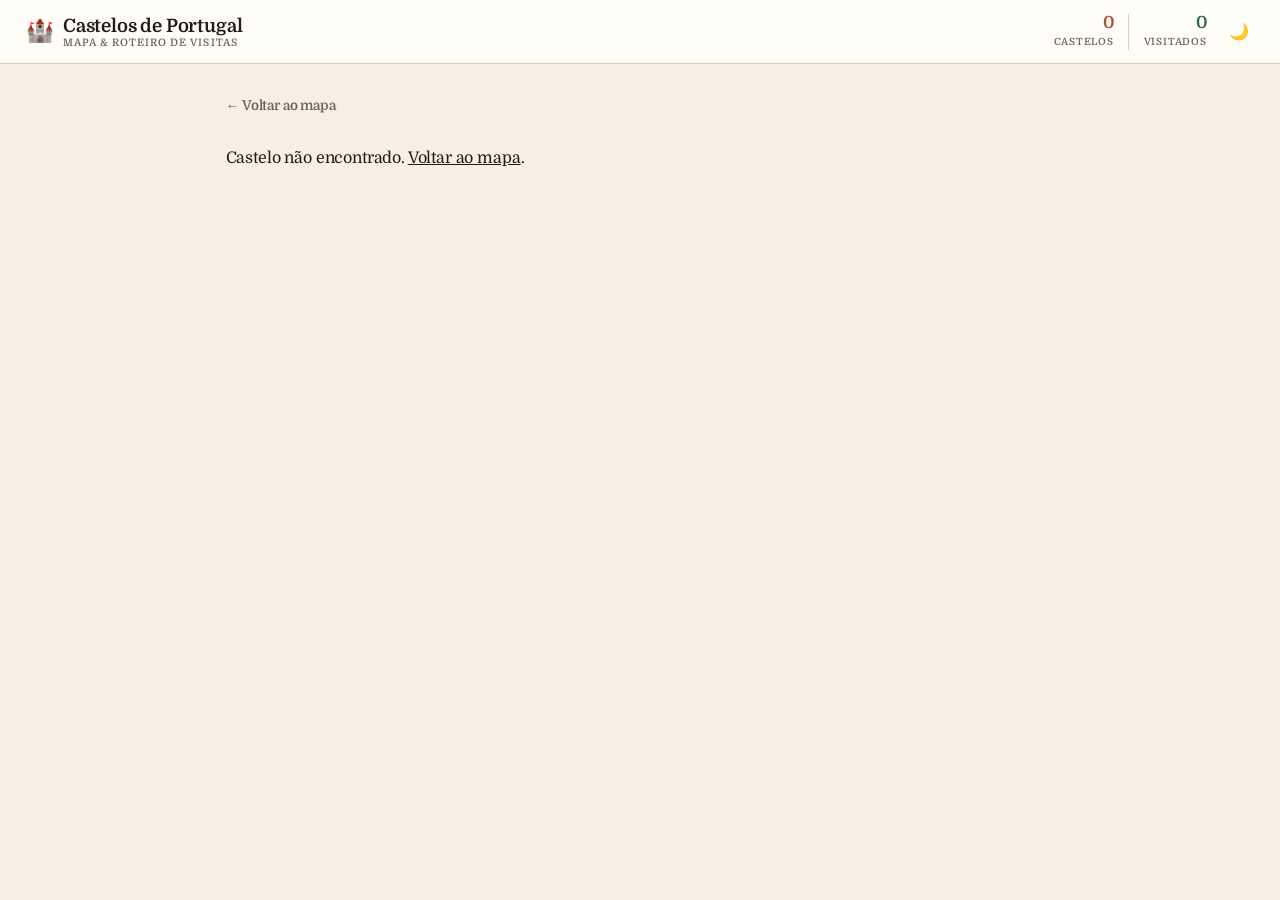
==== commit 18588633: "Redesign to lines-only UI, add Horário/Bilhete and embedded map Remove decorative box styling (backg" ====
--- a/castle.html
+++ b/castle.html
@@ -16,7 +16,7 @@
 <link rel="preconnect" href="https://fonts.googleapis.com">
 <link rel="preconnect" href="https://fonts.gstatic.com" crossorigin>
 <link href="https://fonts.googleapis.com/css2?family=Domine:wght@500;600;700&display=swap" rel="stylesheet">
-<link rel="stylesheet" href="styles.css?v=7" />
+<link rel="stylesheet" href="styles.css?v=9" />
 </head>
 <body>
   <header class="site-header">
@@ -53,8 +53,8 @@
 
   <div id="toast"></div>
 
-  <script src="common.js?v=7"></script>
-  <script src="storage.js?v=7"></script>
-  <script src="castle.js?v=7"></script>
+  <script src="common.js?v=9"></script>
+  <script src="storage.js?v=9"></script>
+  <script src="castle.js?v=9"></script>
 </body>
 </html>
--- a/styles.css
+++ b/styles.css
@@ -15,7 +15,7 @@
   --visited: #2f6b46;
   --visited-soft: #dfe8dc;
   --shadow-sm: 0 1px 3px rgba(33, 29, 22, 0.14);
-  --radius: 2px;
+  --radius: 0;
   font-synthesis: none;
 
   /* dark palette values, only switched on below (system preference or forced via data-theme) */
@@ -69,6 +69,11 @@
 a { color: inherit; }
 ::selection { background: var(--accent-soft); }
 
+:focus-visible {
+  outline: 1px solid var(--accent);
+  outline-offset: 2px;
+}
+
 /* ---------- Header ---------- */
 
 .site-header {
@@ -87,7 +92,7 @@
 .brand {
   display: flex;
   align-items: center;
-  gap: 0.7rem;
+  gap: 0.6rem;
   font-family: var(--font-display);
   font-size: 1.15rem;
   font-weight: 700;
@@ -97,15 +102,8 @@
 }
 
 .brand .crest {
-  font-size: 1.35rem;
+  font-size: 1.4rem;
   line-height: 1;
-  display: grid;
-  place-items: center;
-  width: 38px;
-  height: 38px;
-  border-radius: var(--radius);
-  background: var(--surface-2);
-  border: 1px solid var(--border);
 }
 
 .brand small {
@@ -122,50 +120,51 @@
 .header-right {
   display: flex;
   align-items: center;
+  gap: 1.1rem;
+}
+
+.header-stats {
+  display: flex;
+  align-items: center;
   gap: 0.9rem;
-}
-
-.header-stats {
-  display: flex;
-  align-items: center;
-  gap: 0.6rem;
   font-family: var(--font-body);
 }
 
 .header-controls {
   display: flex;
   align-items: center;
-  gap: 0.5rem;
+  gap: 0.7rem;
 }
 
 .icon-btn {
   display: inline-flex;
   align-items: center;
   justify-content: center;
-  width: 34px;
-  height: 34px;
-  border-radius: var(--radius);
-  border: 1px solid var(--border);
-  background: var(--surface);
-  color: var(--text);
+  width: 30px;
+  height: 30px;
+  border: none;
+  background: none;
+  color: var(--text-muted);
   font-size: 1rem;
   line-height: 1;
   cursor: pointer;
-  transition: background 0.15s, border-color 0.15s;
+  transition: color 0.15s;
 }
 
 .icon-btn:hover {
-  border-color: var(--accent);
-  background: var(--accent-soft);
+  color: var(--accent);
 }
 
 .header-stat {
   text-align: right;
   line-height: 1.1;
-  padding: 0.35rem 0.85rem;
-  border-radius: var(--radius);
-  background: var(--surface-2);
-  border: 1px solid var(--border);
+  padding-left: 0.9rem;
+  border-left: 1px solid var(--border);
+}
+
+.header-stat:first-child {
+  padding-left: 0;
+  border-left: none;
 }
 
 .header-stat .num {
@@ -190,18 +189,14 @@
 
 #app {
   display: flex;
-  gap: 14px;
+  gap: 0;
   height: calc(100vh - 68px);
-  padding: 14px;
 }
 
 #map {
   flex: 1;
   height: 100%;
   background: var(--surface-2);
-  border-radius: var(--radius);
-  overflow: hidden;
-  border: 1px solid var(--border);
 }
 
 .leaflet-container {
@@ -212,16 +207,15 @@
 #sidebar {
   width: 360px;
   flex-shrink: 0;
-  background: var(--surface);
-  border: 1px solid var(--border);
-  border-radius: var(--radius);
+  background: var(--bg);
+  border-left: 1px solid var(--border);
   display: flex;
   flex-direction: column;
   overflow: hidden;
 }
 
 .sidebar-controls {
-  padding: 1.1rem 1.1rem 0.8rem;
+  padding: 1.1rem 1.1rem 0.9rem;
   border-bottom: 1px solid var(--border);
   font-family: var(--font-body);
 }
@@ -230,10 +224,10 @@
 
 .search-box input {
   width: 100%;
-  padding: 0.65rem 1rem;
-  border-radius: var(--radius);
-  border: 1px solid var(--border);
-  background: var(--surface);
+  padding: 0.5rem 0.1rem;
+  border: none;
+  border-bottom: 1px solid var(--border);
+  background: transparent;
   color: var(--text);
   font-size: 0.9rem;
   font-family: inherit;
@@ -241,82 +235,85 @@
 
 .search-box input:focus {
   outline: none;
-  box-shadow: 0 0 0 3px var(--accent-soft);
-  border-color: var(--accent);
+  border-bottom-color: var(--accent);
 }
 
 .filter-row {
   display: flex;
-  gap: 0.5rem;
-  margin-top: 0.7rem;
+  gap: 1rem;
+  margin-top: 0.8rem;
+  align-items: center;
 }
 
 .filter-row select {
   flex: 1;
-  padding: 0.45rem 0.6rem;
-  border-radius: var(--radius);
-  border: 1px solid var(--border);
-  background: var(--surface);
+  padding: 0.35rem 0;
+  border: none;
+  border-bottom: 1px solid var(--border);
+  background: transparent;
   color: var(--text);
   font-size: 0.8rem;
   font-family: inherit;
   font-weight: 500;
 }
 
+.filter-row select:focus {
+  outline: none;
+  border-bottom-color: var(--accent);
+}
+
 .toggle-chip {
   display: inline-flex;
   align-items: center;
   gap: 0.35rem;
-  padding: 0.42rem 0.75rem;
-  border-radius: var(--radius);
-  border: 1px solid var(--border);
-  background: var(--surface);
+  padding: 0.35rem 0;
+  border: none;
+  border-bottom: 1px solid var(--border);
+  background: none;
   font-size: 0.76rem;
   font-weight: 600;
   cursor: pointer;
   user-select: none;
   white-space: nowrap;
   color: var(--text-muted);
-  transition: background 0.15s, color 0.15s, border-color 0.15s;
+  transition: color 0.15s, border-color 0.15s;
 }
 
 .toggle-chip.active {
-  background: var(--visited-soft);
-  border-color: var(--visited);
+  border-bottom-color: var(--visited);
   color: var(--visited);
 }
 
 #castle-list {
   flex: 1;
   overflow-y: auto;
-  padding: 0.5rem 0.7rem 1rem;
+  padding: 0 1.1rem;
   font-family: var(--font-body);
 }
 
 .list-item {
   display: flex;
   gap: 0.7rem;
-  padding: 0.55rem 0.6rem;
-  border-radius: var(--radius);
+  padding: 0.65rem 0;
   cursor: pointer;
   align-items: center;
-  border: 1px solid transparent;
-  transition: background 0.12s, transform 0.12s;
+  border-bottom: 1px solid var(--border);
+  transition: transform 0.12s;
 }
 
 .list-item:hover {
-  background: var(--surface-2);
-  border-color: var(--border);
   transform: translateX(2px);
 }
 
+.list-item:hover .name {
+  color: var(--accent);
+}
+
 .list-item .thumb {
-  width: 44px;
-  height: 44px;
-  border-radius: var(--radius);
+  width: 40px;
+  height: 40px;
   background: var(--surface-2) center/cover no-repeat;
   flex-shrink: 0;
-  border: 1px solid var(--border);
 }
 
 .list-item .info { min-width: 0; flex: 1; }
@@ -327,6 +324,7 @@
   white-space: nowrap;
   overflow: hidden;
   text-overflow: ellipsis;
+  transition: color 0.12s;
 }
 
 .list-item .meta {
@@ -357,12 +355,11 @@
 
 .castle-marker { display: block; }
 
+/* Floating over the map, so it keeps a minimal frame (border+surface) to stay legible over unpredictable tile colors. */
 .castle-tooltip {
   background: var(--surface);
   color: var(--text);
   border: 1px solid var(--border);
-  border-radius: var(--radius);
-  box-shadow: var(--shadow-sm);
   padding: 0.65rem 0.9rem;
   font-family: var(--font-body);
 }
@@ -385,10 +382,9 @@
   font-weight: 700;
 }
 
+/* Same reasoning as the tooltip: floats directly over map tiles. */
 .leaflet-control-zoom {
   border: 1px solid var(--border) !important;
-  border-radius: var(--radius) !important;
-  overflow: hidden;
   box-shadow: none !important;
 }
 .leaflet-control-zoom a {
@@ -398,7 +394,6 @@
 }
 .leaflet-control-attribution {
   background: var(--surface) !important;
-  border-radius: var(--radius) 0 0 0;
   color: var(--text-muted) !important;
 }
 .leaflet-control-attribution a { color: var(--accent) !important; }
@@ -427,12 +422,7 @@
 .back-link:hover { color: var(--accent); }
 
 .hero {
-  border-radius: var(--radius);
-  overflow: hidden;
-  background: var(--surface-2);
   margin-bottom: 1.6rem;
-  position: relative;
-  border: 1px solid var(--border);
 }
 
 .hero img {
@@ -450,7 +440,7 @@
   justify-content: center;
   font-size: 3.5rem;
   color: var(--accent);
-  opacity: 0.4;
+  opacity: 0.35;
   background: var(--surface-2);
 }
 
@@ -474,36 +464,26 @@
 
 .badges {
   display: flex;
-  gap: 0.5rem;
   flex-wrap: wrap;
   margin: 0.6rem 0 1.4rem;
   font-family: var(--font-body);
-}
-
-.badge {
+  font-size: 0.85rem;
+  color: var(--text-muted);
+  font-weight: 600;
+}
+
+.badge { color: inherit; }
+.badge:not(:last-child)::after { content: " · "; color: var(--border); }
+.badge.year { color: var(--accent); }
+
+.visit-btn {
+  font-family: var(--font-body);
   display: inline-flex;
   align-items: center;
-  gap: 0.35rem;
-  padding: 0.32rem 0.8rem;
-  border-radius: var(--radius);
-  background: var(--surface-2);
-  border: 1px solid var(--border);
-  font-size: 0.8rem;
-  font-weight: 600;
-  color: var(--text-muted);
-}
-
-.badge.year { color: var(--accent); border-color: var(--accent-soft); background: var(--accent-soft); }
-
-.visit-btn {
-  font-family: var(--font-body);
-  display: inline-flex;
-  align-items: center;
   gap: 0.5rem;
-  padding: 0.65rem 1.4rem;
-  border-radius: var(--radius);
+  padding: 0.6rem 1.2rem;
   border: 1px solid var(--visited);
-  background: var(--surface);
+  background: none;
   color: var(--visited);
   font-weight: 700;
   font-size: 0.9rem;
@@ -511,6 +491,7 @@
   transition: background 0.15s, color 0.15s, transform 0.1s;
 }
 
+/* Deliberate exception: a real toggle (checkbox-like), needs strong on/off contrast. */
 .visit-btn.active {
   background: var(--visited);
   color: #fff;
@@ -526,7 +507,7 @@
   color: var(--text);
 }
 
-.detail-section { margin-top: 2.2rem; }
+.detail-section { margin-top: 2.4rem; }
 
 .detail-section h2 {
   font-size: 0.82rem;
@@ -537,55 +518,74 @@
   font-weight: 700;
   border-bottom: 1px solid var(--border);
   padding-bottom: 0.6rem;
-  margin-bottom: 1rem;
-}
-
-.info-grid {
-  display: grid;
-  grid-template-columns: repeat(auto-fit, minmax(180px, 1fr));
-  gap: 0.9rem;
-  font-family: var(--font-body);
-}
-
-.info-card {
-  background: var(--surface);
-  border: 1px solid var(--border);
-  border-radius: var(--radius);
-  padding: 0.9rem 1.05rem;
-}
-
-.info-card .lbl {
-  font-size: 0.68rem;
+  margin-bottom: 0.2rem;
+}
+
+.fact-list {
+  font-family: var(--font-body);
+}
+
+.fact-row {
+  display: flex;
+  justify-content: space-between;
+  align-items: baseline;
+  gap: 1rem;
+  padding: 0.75rem 0;
+  border-bottom: 1px solid var(--border);
+}
+
+.fact-row .lbl {
+  font-size: 0.72rem;
   text-transform: uppercase;
   letter-spacing: 0.07em;
   color: var(--text-muted);
   font-weight: 600;
-  margin-bottom: 0.3rem;
-}
-
-.info-card .val {
+  white-space: nowrap;
+}
+
+.fact-row .val {
   font-family: var(--font-display);
   font-size: 1rem;
   font-weight: 700;
+  text-align: right;
+}
+
+.fact-empty {
+  padding: 0.75rem 0;
+  color: var(--text-muted);
+  font-size: 0.9rem;
+  border-bottom: 1px solid var(--border);
+}
+
+.map-embed {
+  width: 100%;
+  height: 280px;
+  border: 1px solid var(--border);
+  display: block;
+  margin-top: 1rem;
+}
+
+.link-row {
+  display: flex;
+  gap: 1.2rem;
+  flex-wrap: wrap;
+  margin-top: 0.9rem;
 }
 
 .wiki-link {
   display: inline-flex;
   align-items: center;
-  gap: 0.4rem;
-  margin-top: 0.9rem;
+  gap: 0.35rem;
   font-family: var(--font-body);
   font-size: 0.9rem;
   color: var(--accent);
-  text-decoration: none;
+  text-decoration: underline;
+  text-decoration-color: transparent;
   font-weight: 700;
-  padding: 0.55rem 1rem;
-  border-radius: var(--radius);
-  background: var(--accent-soft);
-  transition: transform 0.12s;
-}
-
-.wiki-link:hover { transform: translateY(-1px); }
+  transition: text-decoration-color 0.12s;
+}
+
+.wiki-link:hover { text-decoration-color: var(--accent); }
 
 /* photo memories */
 
@@ -599,9 +599,7 @@
 .photo-tile {
   position: relative;
   aspect-ratio: 1;
-  border-radius: var(--radius);
   overflow: hidden;
-  border: 1px solid var(--border);
   background: var(--surface-2);
 }
 
@@ -616,13 +614,13 @@
 
 .photo-tile:hover img { transform: scale(1.06); }
 
+/* Deliberate exception: overlays arbitrary photo content, needs contrast to stay visible. */
 .photo-tile .del-btn {
   position: absolute;
   top: 6px;
   right: 6px;
   width: 24px;
   height: 24px;
-  border-radius: var(--radius);
   border: none;
   background: rgba(15, 15, 20, 0.6);
   color: #fff;
@@ -638,8 +636,7 @@
 
 .add-photo-tile {
   aspect-ratio: 1;
-  border-radius: var(--radius);
-  border: 2px dashed var(--border);
+  border: 1px dashed var(--border);
   display: flex;
   flex-direction: column;
   align-items: center;
@@ -650,7 +647,6 @@
   font-size: 0.78rem;
   font-weight: 600;
   text-align: center;
-  background: var(--surface-2);
   transition: border-color 0.15s, color 0.15s;
 }
 
@@ -689,8 +685,6 @@
 #lightbox img {
   max-width: 100%;
   max-height: 100%;
-  border-radius: var(--radius);
-  box-shadow: var(--shadow-sm);
 }
 
 #lightbox .close-x {
@@ -705,7 +699,7 @@
   line-height: 1;
 }
 
-/* toast */
+/* toast: deliberate exception (filled/inverted) — floats over arbitrary page content with no anchor. */
 
 #toast {
   position: fixed;
@@ -715,7 +709,6 @@
   background: var(--text);
   color: var(--bg);
   padding: 0.65rem 1.3rem;
-  border-radius: var(--radius);
   font-family: var(--font-body);
   font-weight: 600;
   font-size: 0.85rem;
@@ -723,7 +716,6 @@
   pointer-events: none;
   transition: opacity 0.2s, transform 0.2s;
   z-index: 3000;
-  box-shadow: var(--shadow-sm);
 }
 
 #toast.show {
@@ -734,9 +726,9 @@
 /* responsive */
 
 @media (max-width: 860px) {
-  #app { flex-direction: column; height: auto; padding: 10px; gap: 10px; }
-  #map { flex: none; height: 52vh; }
-  #sidebar { flex: none; width: 100%; height: 45vh; }
-  .header-stats { gap: 0.5rem; }
+  #app { flex-direction: column; height: auto; }
+  #map { height: 52vh; }
+  #sidebar { width: 100%; height: 45vh; border-left: none; border-top: 1px solid var(--border); }
+  .header-stats { gap: 0.6rem; }
   .detail-title-row h1 { font-size: 1.6rem; }
 }
